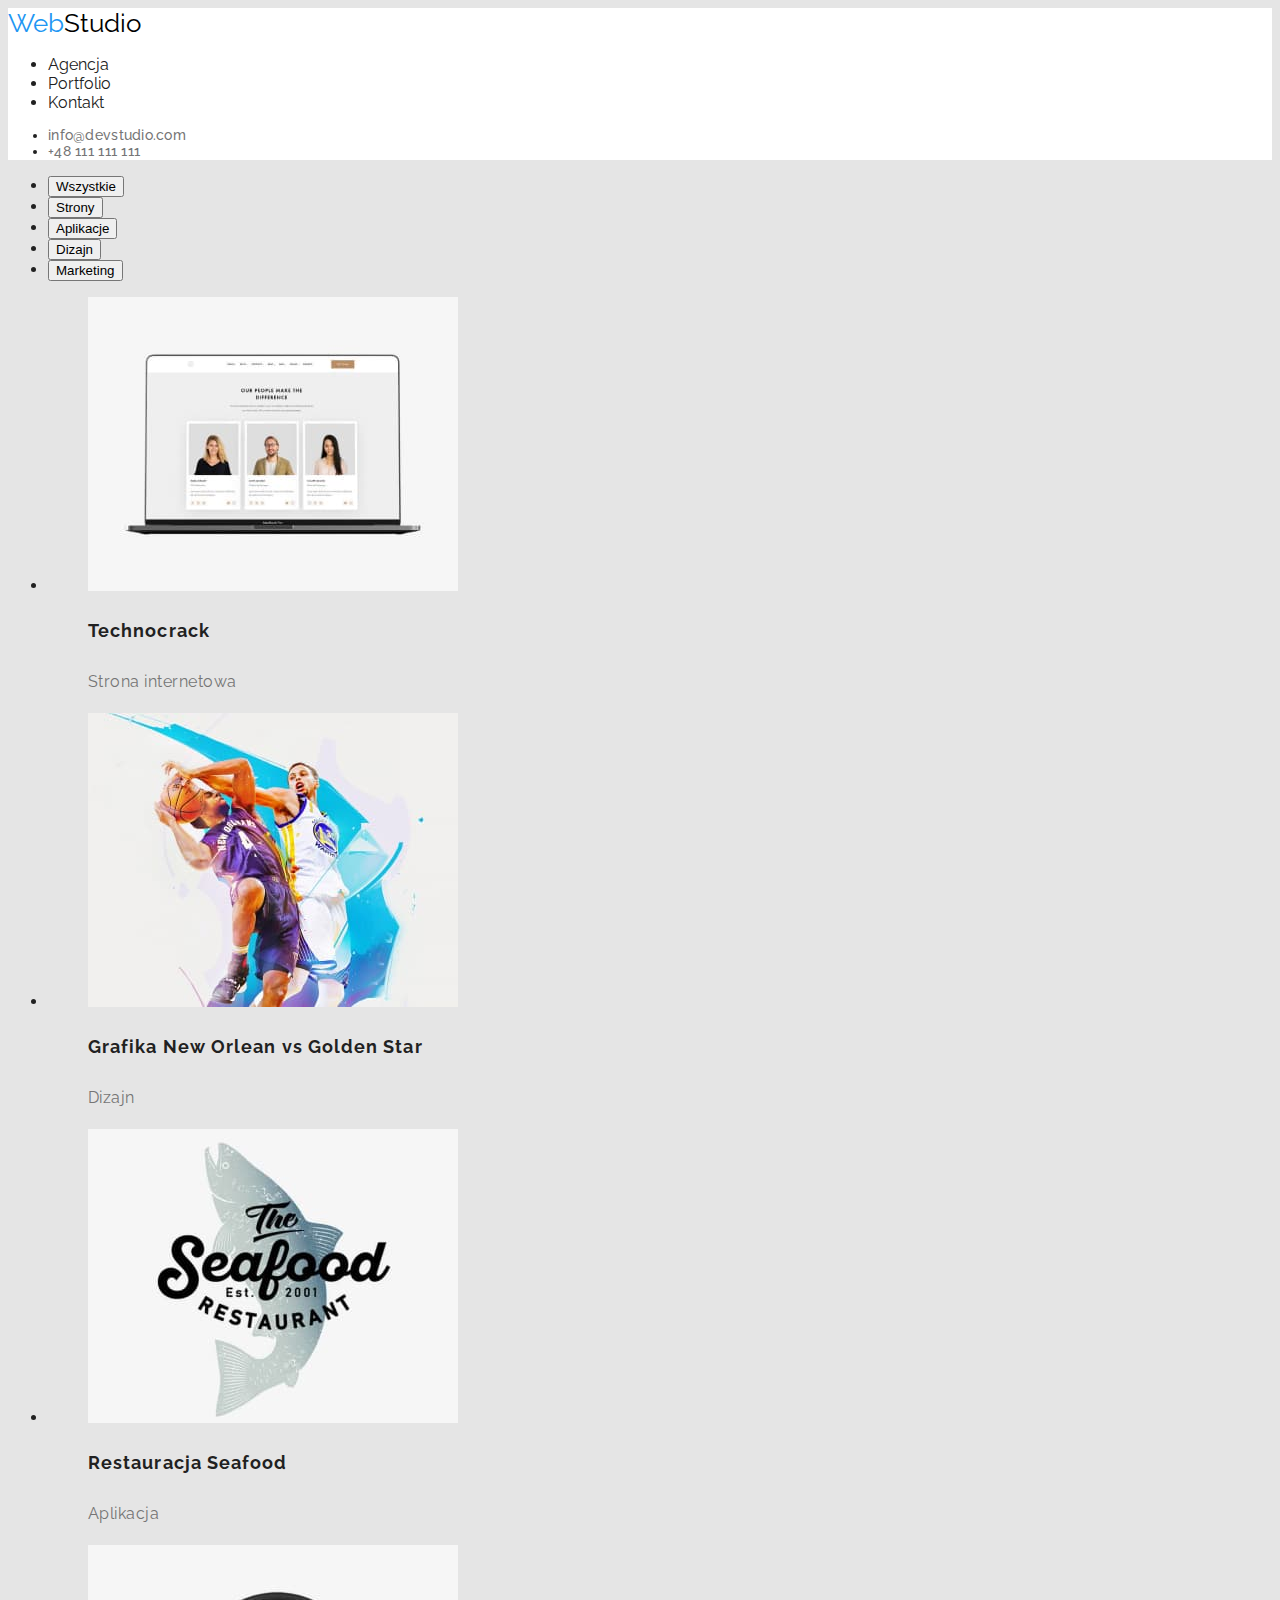
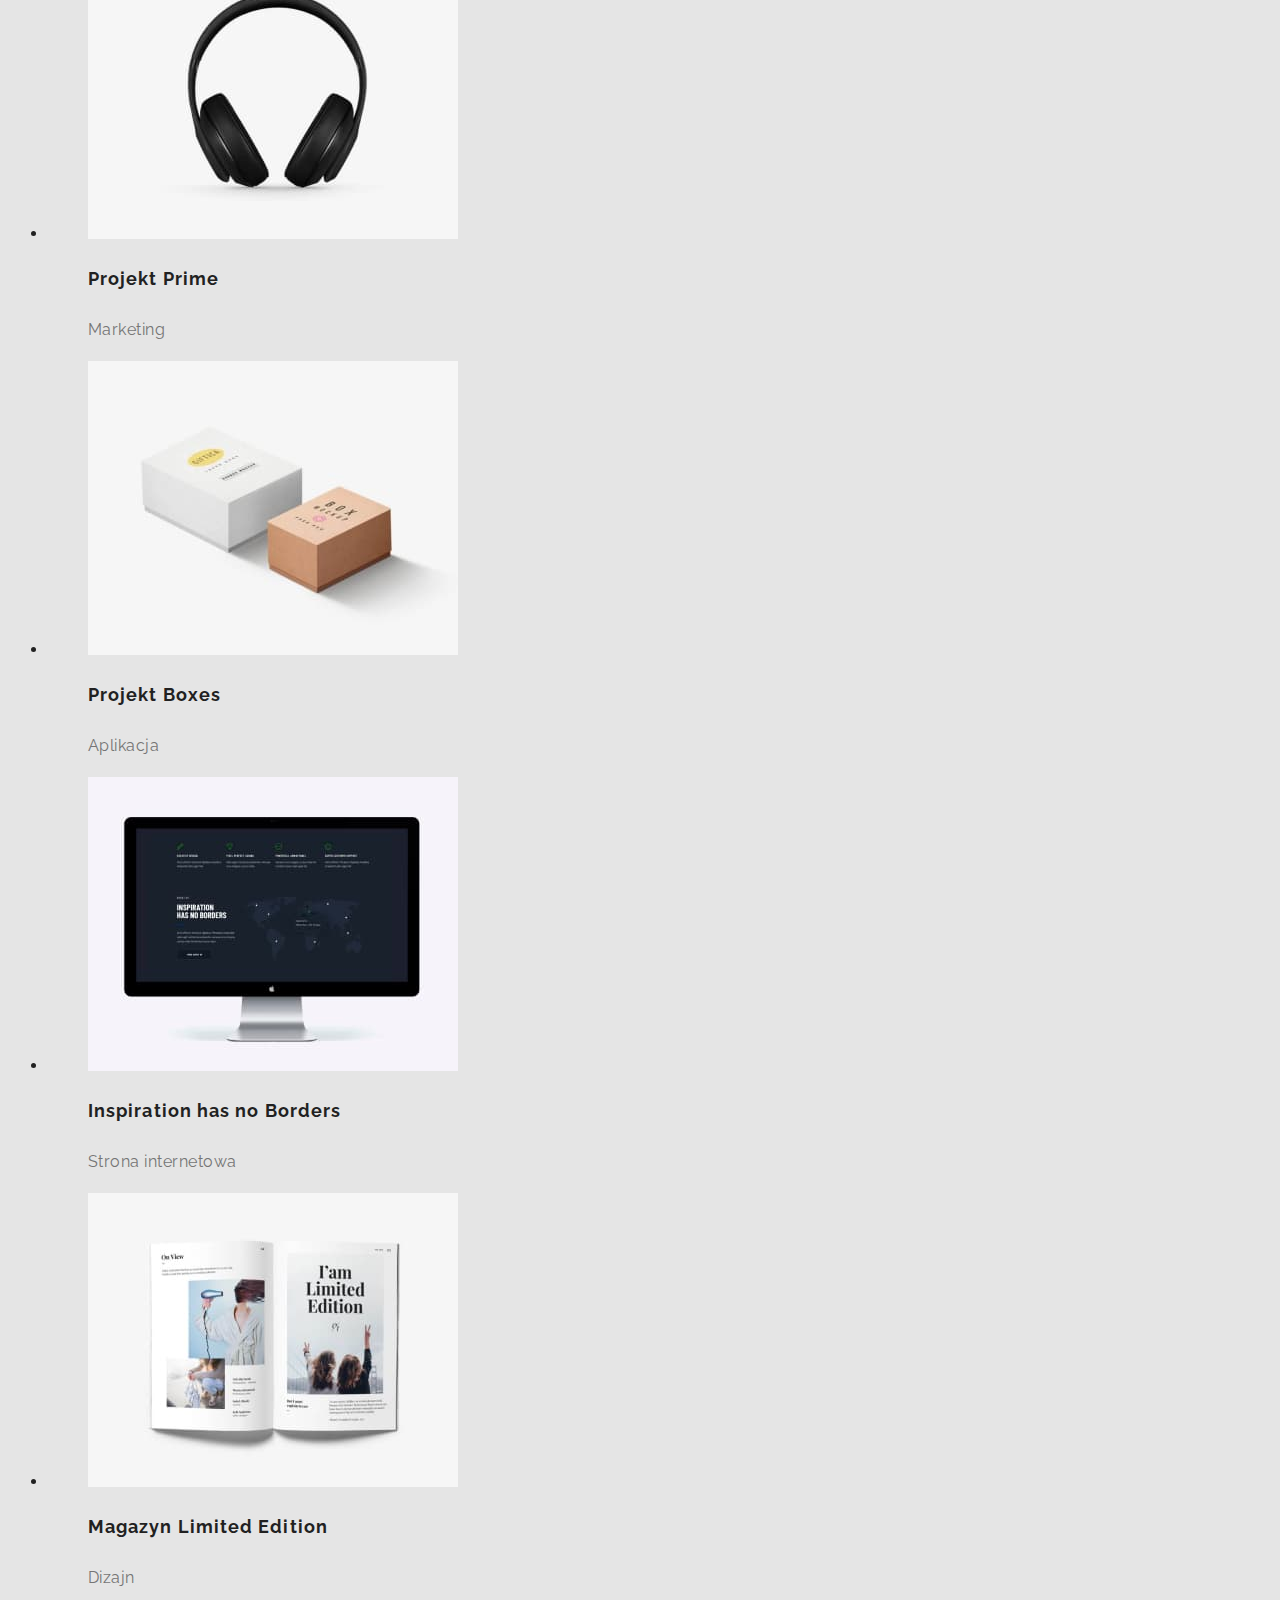
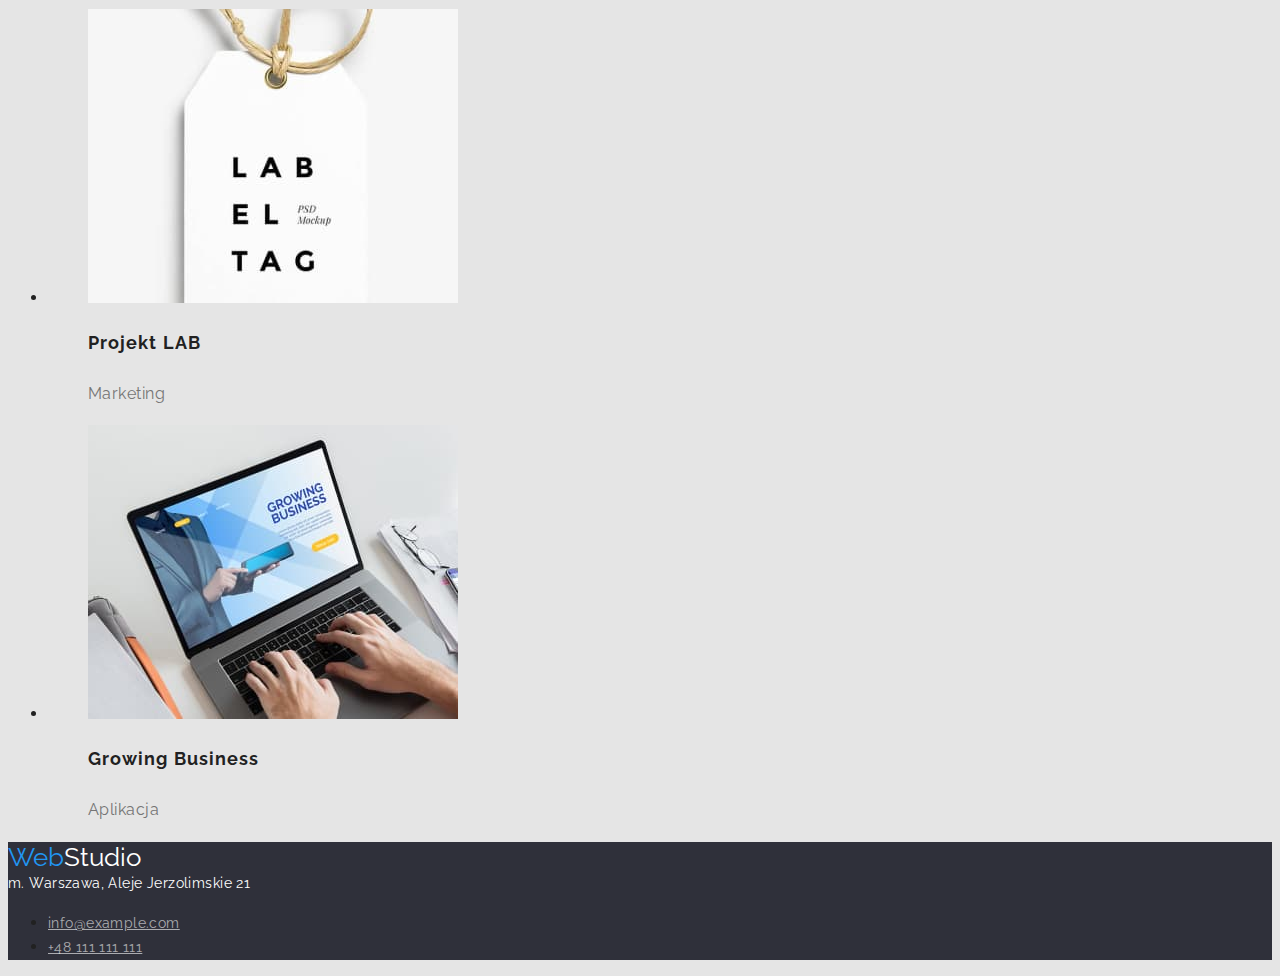
==== portfolio.html @ 7bfa3304 "goit-markup-hw-02" ====
<!DOCTYPE html>
<html lang="pl-PL">
  <head>
    <meta charset="UTF-8" />
    <meta http-equiv="X-UA-Compatible" content="IE=edge" />
    <meta name="viewport" content="width=device-width, initial-scale=1.0" />
    <link rel="stylesheet" href="./css/style.css" />

    <link rel="preconnect" href="https://fonts.googleapis.com" />
    <link rel="preconnect" href="https://fonts.gstatic.com" crossorigin />
    <link
      href="https://fonts.googleapis.com/css2?family=Raleway:wght@700&family=Roboto:wght@400;500;700;900&display=swap"
      rel="stylesheet"
    />

    <title>Studio</title>
  </head>
  <body>
    <header class="top-row">
      <a class="logo" href="index.html"><span>Web</span>Studio</a>
      <nav>
        <ul>
          <li>
            <a class="link" href="./index.html">Agencja</a>
          </li>
          <li>
            <a class="link" href="./portfolio.html">Portfolio</a>
          </li>
          <li>
            <a class="link" href="">Kontakt</a>
          </li>
        </ul>
      </nav>
      <ul class="top-contacts">
        <li>
          <a class="link-contact" href="mailto:info@devstudio.com"
            >info@devstudio.com</a
          >
        </li>
        <li>
          <a class="link-contact" href="tel:+48111111111">+48 111 111 111</a>
        </li>
      </ul>
    </header>
    <main>
      <div>
        <ul class="filters">
          <li><button class="btn" type="button">Wszystkie</button></li>
          <li><button class="btn" type="button">Strony</button></li>
          <li><button class="btn" type="button">Aplikacje</button></li>
          <li><button class="btn" type="button">Dizajn</button></li>
          <li><button class="btn" type="button">Marketing</button></li>
        </ul>
      </div>
      <div>
        <ul class="projects">
          <li>
            <figure>
              <img
                src="./images/img-1p.jpg"
                alt="laptop"
                width="370"
                height="294"
              />
              <figcaption>
                <p class="picture-title">Technocrack</p>
                <p class="picture-caption">Strona internetowa</p>
              </figcaption>
            </figure>
          </li>

          <li>
            <figure>
              <img
                src="./images/img-2p.jpg"
                alt="Players New Orlean vs Golden Star"
                width="370"
                height="294"
              />
              <figcaption>
                <p class="picture-title">Grafika New Orlean vs Golden Star</p>
                <p class="picture-caption">Dizajn</p>
              </figcaption>
            </figure>
          </li>
          <li>
            <figure>
              <img
                src="./images/img-3p.jpg"
                alt="Seafood restaurant logo"
                width="370"
                height="294"
              />
              <figcaption>
                <p class="picture-title">Restauracja Seafood</p>
                <p class="picture-caption">Aplikacja</p>
              </figcaption>
            </figure>
          </li>
          <li>
            <figure>
              <img
                src="./images/img-4p.jpg"
                alt="Project Prime"
                width="370"
                height="294"
              />
              <figcaption>
                <p class="picture-title">Projekt Prime</p>
                <p class="picture-caption">Marketing</p>
              </figcaption>
            </figure>
          </li>
          <li>
            <figure>
              <img
                src="./images/img-5p.jpg"
                alt="graphic with two boxes"
                width="370"
                height="294"
              />
              <figcaption>
                <p class="picture-title">Projekt Boxes</p>
                <p class="picture-caption">Aplikacja</p>
              </figcaption>
            </figure>
          </li>
          <li>
            <figure>
              <img
                src="./images/img-6p.jpg"
                alt="laptop"
                width="370"
                height="294"
              />
              <figcaption>
                <p class="picture-title">Inspiration has no Borders</p>
                <p class="picture-caption">Strona internetowa</p>
              </figcaption>
            </figure>
          </li>
          <li>
            <figure>
              <img
                src="./images/img-7p.jpg"
                alt="Magazine Limited Edition"
                width="370"
                height="294"
              />
              <figcaption>
                <p class="picture-title">Magazyn Limited Edition</p>
                <p class="picture-caption">Dizajn</p>
              </figcaption>
            </figure>
          </li>
          <li>
            <figure>
              <img
                src="./images/img-8p.jpg"
                alt="Projekt LAB"
                width="370"
                height="294"
              />
              <figcaption>
                <p class="picture-title">Projekt LAB</p>
                <p class="picture-caption">Marketing</p>
              </figcaption>
            </figure>
          </li>
          <li>
            <figure>
              <img
                src="./images/img-9p.jpg"
                alt="Growing Business"
                width="370"
                height="294"
              />
              <figcaption>
                <p class="picture-title">Growing Business</p>
                <p class="picture-caption">Aplikacja</p>
              </figcaption>
            </figure>
          </li>
        </ul>
      </div>
    </main>
    <footer class="bottom-row">
      <a class="logo-bottom" href="index.html"><span>Web</span>Studio</a>
      <address class="location">m. Warszawa, Aleje Jerzolimskie 21</address>
      <ul class="bottom-contacts">
        <li>
          <a class="link-location" href="mailto:info@devstudio.com"
            >info@example.com</a
          >
        </li>
        <li>
          <a class="link-location" href="tel:+48111111111">+48 111 111 111</a>
        </li>
      </ul>
    </footer>
  </body>
</html>
---- css/style.css ----
body {
  color: #212121;
  background-color: #e5e5e5;
  font-family: "Roboto", sans-serif;
  font-family: "Raleway", sans-serif;
}

/* header part (+logo-bottom) */
.top-row {
  background-color: #ffffff;
}
.logo,
.logo-bottom {
  font-family: Raleway;
  font-style: Bold;
  font-size: 26px;
  line-height: 1.19;
  color: #000000;
  text-decoration: none;
}
.logo-bottom {
  color: #ffffff;
}
span {
  color: #2196f3;
}
.menu {
  font-style: Medium;
  font-size: 14px;
  line-height: 1.14;
  text-decoration: none;
}
.link {
  text-decoration: none;
  color: #212121;
}

.top-contacts {
  font-style: normal;
  font-weight: 500;
  font-size: 14px;
  line-height: 1.14;
  letter-spacing: 0.02em;
}
.link:hover,
.link-contact:hover,
.link-location:hover {
  color: #2196f3;
}
.link-contact {
  font-style: normal;
  font-weight: 500;
  font-size: 14px;
  line-height: 1.14;
  letter-spacing: 0.02em;
  text-decoration: none;
  color: #757575;
}
/* ------------------------------- */

/* main part */
.banner {
  background-color: #2f303a;
  font-style: normal;
  font-weight: 900;
  font-size: 44px;
  line-height: 1.36;
  text-align: center;
  letter-spacing: 00.06em;
  text-transform: uppercase;
  color: #ffffff;
}
.button {
  font-family: "Roboto";
  font-style: normal;
  font-weight: 700;
  font-size: 16px;
  line-height: 1.87;
  display: flex;
  align-items: center;
  text-align: center;
  letter-spacing: 0.06em;
  color: #212121;
  box-shadow: 0px 4px 4px rgba(0, 0, 0, 0.15);
  border-radius: 4px;
  background-color: #f5f4fa;
}
.button:hover,
.btn:hover {
  background-color: #2196f3;
  cursor: pointer;
}

.assets-title {
  font-style: bold;
  font-size: 14px;
  line-height: 1.14;
}

.assets-text {
  font-style: regular;
  font-size: 14px;
  line-height: 1.71;
  color: #757575;
}
.activities {
  font-size: normal;
  font-weight: 700;
  font-size: 36px;
  line-height: 1.17;
  text-align: center;
  letter-spacing: 0.03em;
  color: #212121;
}
.team {
  font-size: normal;
  font-weight: 700;
  font-size: 36px;
  line-height: 1.17;
  text-align: center;
  letter-spacing: 0.03em;
  color: #212121;
}

.person-name {
  font-size: normal;
  font-weight: 500;
  font-size: 16px;
  line-height: 1.19;
  color: #212121;
}
.person-position {
  font-size: normal;
  font-weight: 400;
  font-size: 16px;
  line-height: 1.19;
  color: #757575;
}

.picture-title {
  font-size: normal;
  font-weight: 700;
  font-size: 18px;
  line-height: 2;
  letter-spacing: 0.06em;
  color: #212121;
}

.picture-caption {
  font-size: normal;
  font-weight: 400;
  font-size: 16px;
  line-height: 1.88;
  letter-spacing: 0.03em;
  color: #757575;
}

/* ------------------------------- */
/* footer part*/

.bottom-row {
  background-color: #2f303a;
}

.location {
  font-style: normal;
  font-weight: 400;
  font-size: 14px;
  line-height: 1.71;
  letter-spacing: 0.03em;
  color: #ffffff;
}
.link-location {
  font-style: normal;
  font-weight: 400;
  font-size: 14px;
  line-height: 1.71;
  letter-spacing: 0.03em;
  color: rgba(255, 255, 255, 0.6);
}
/* ------------------------------- */
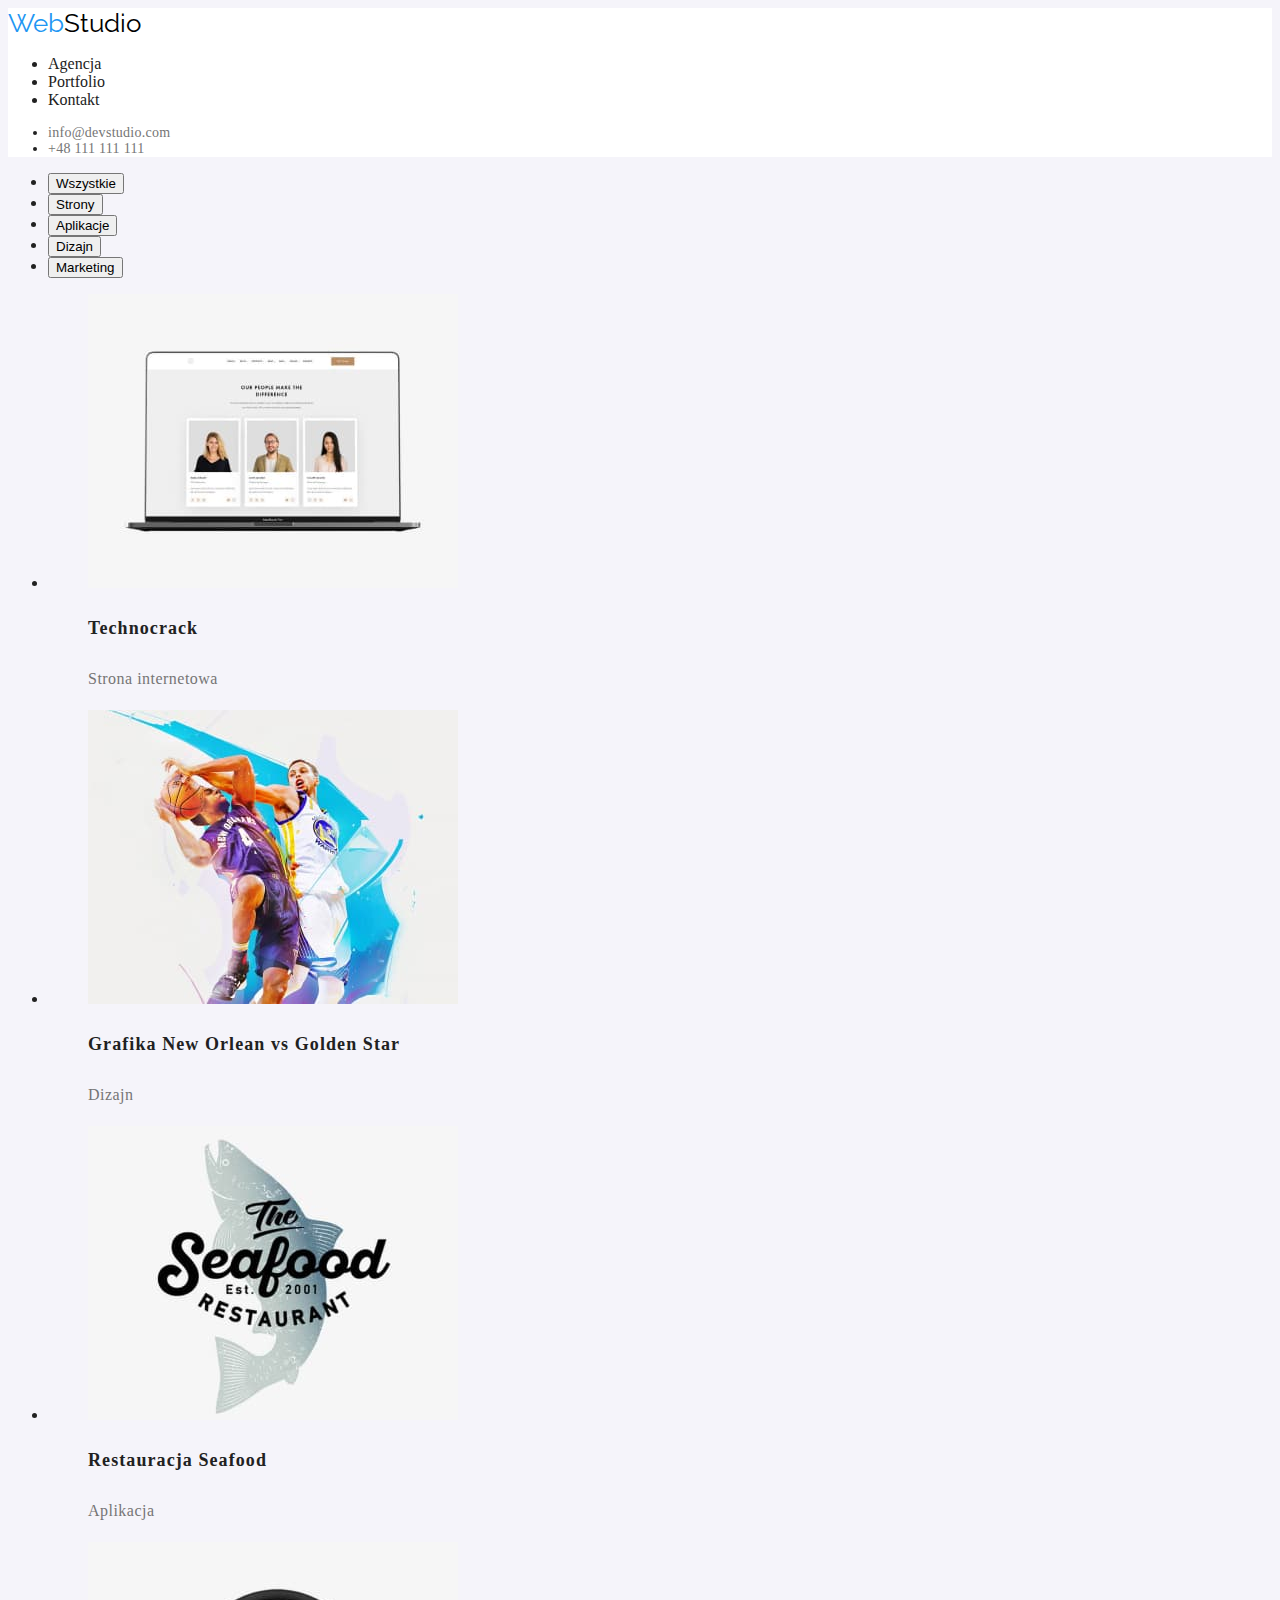
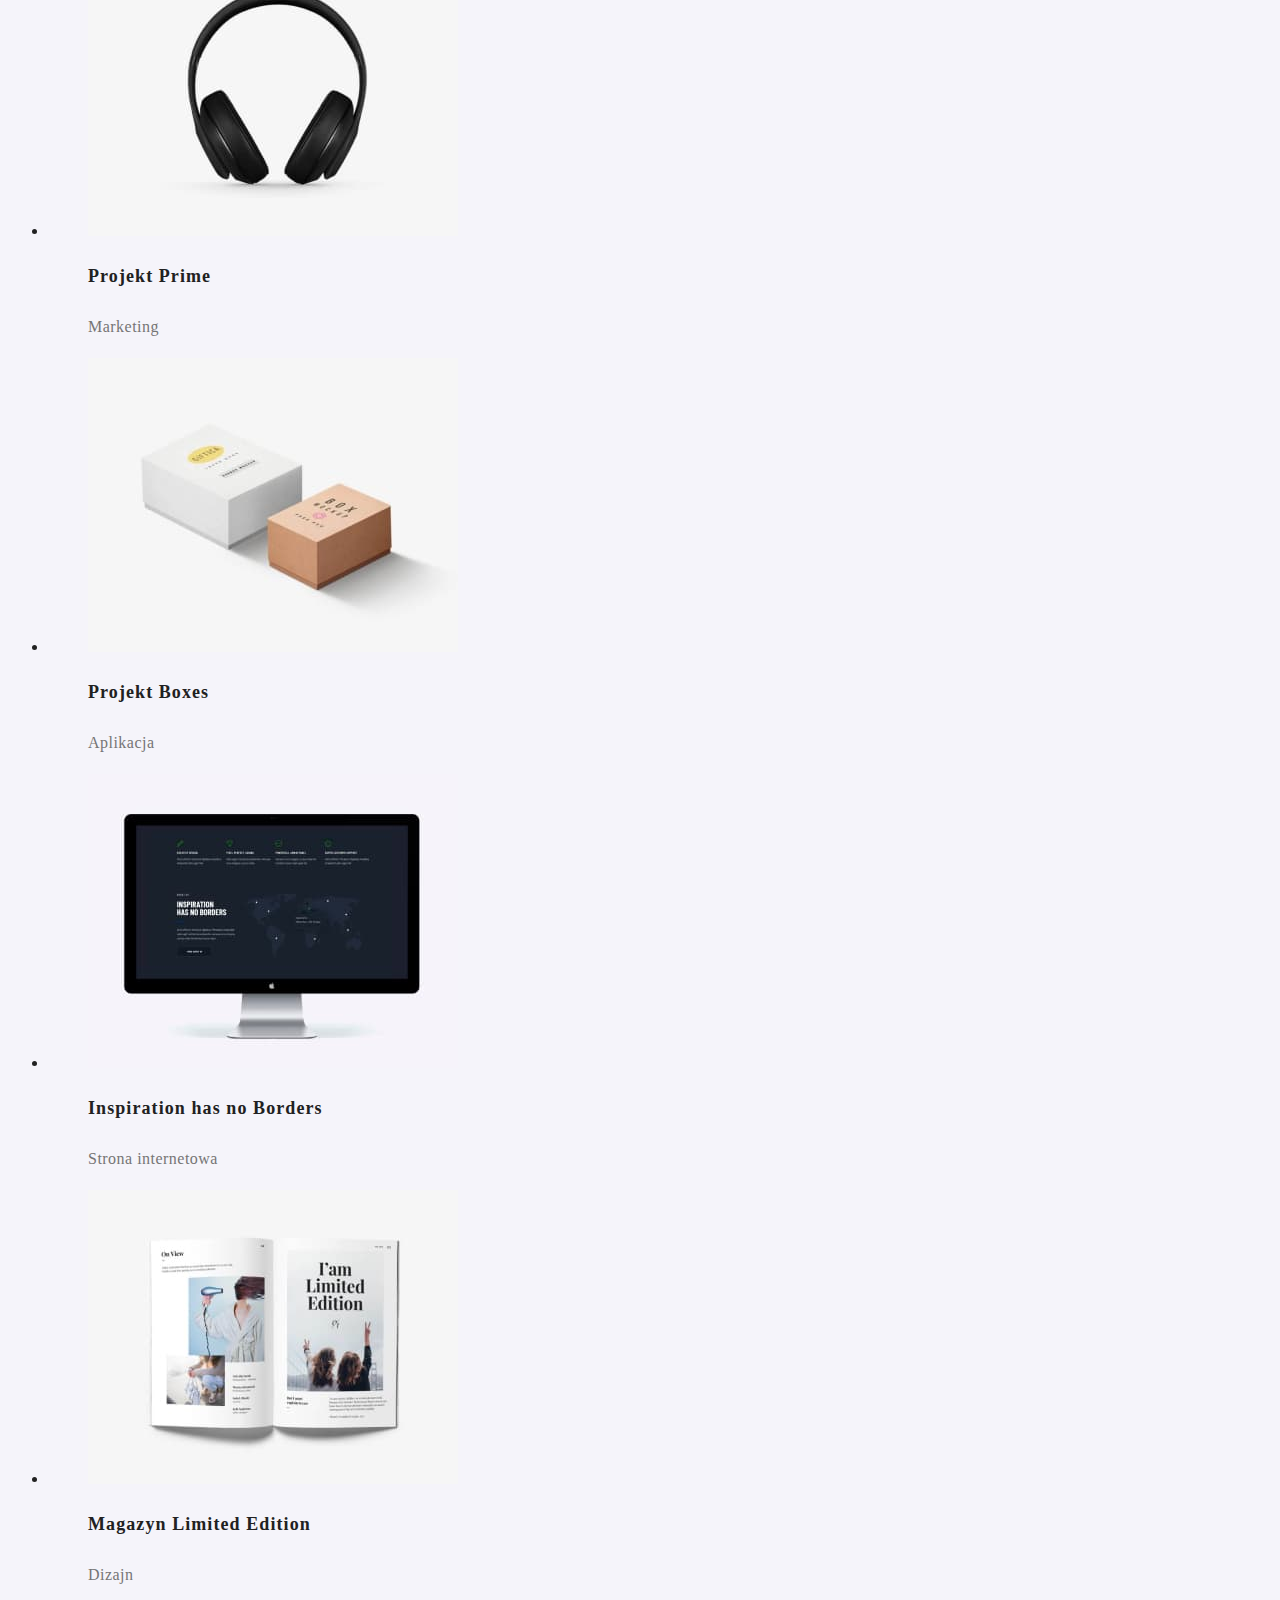
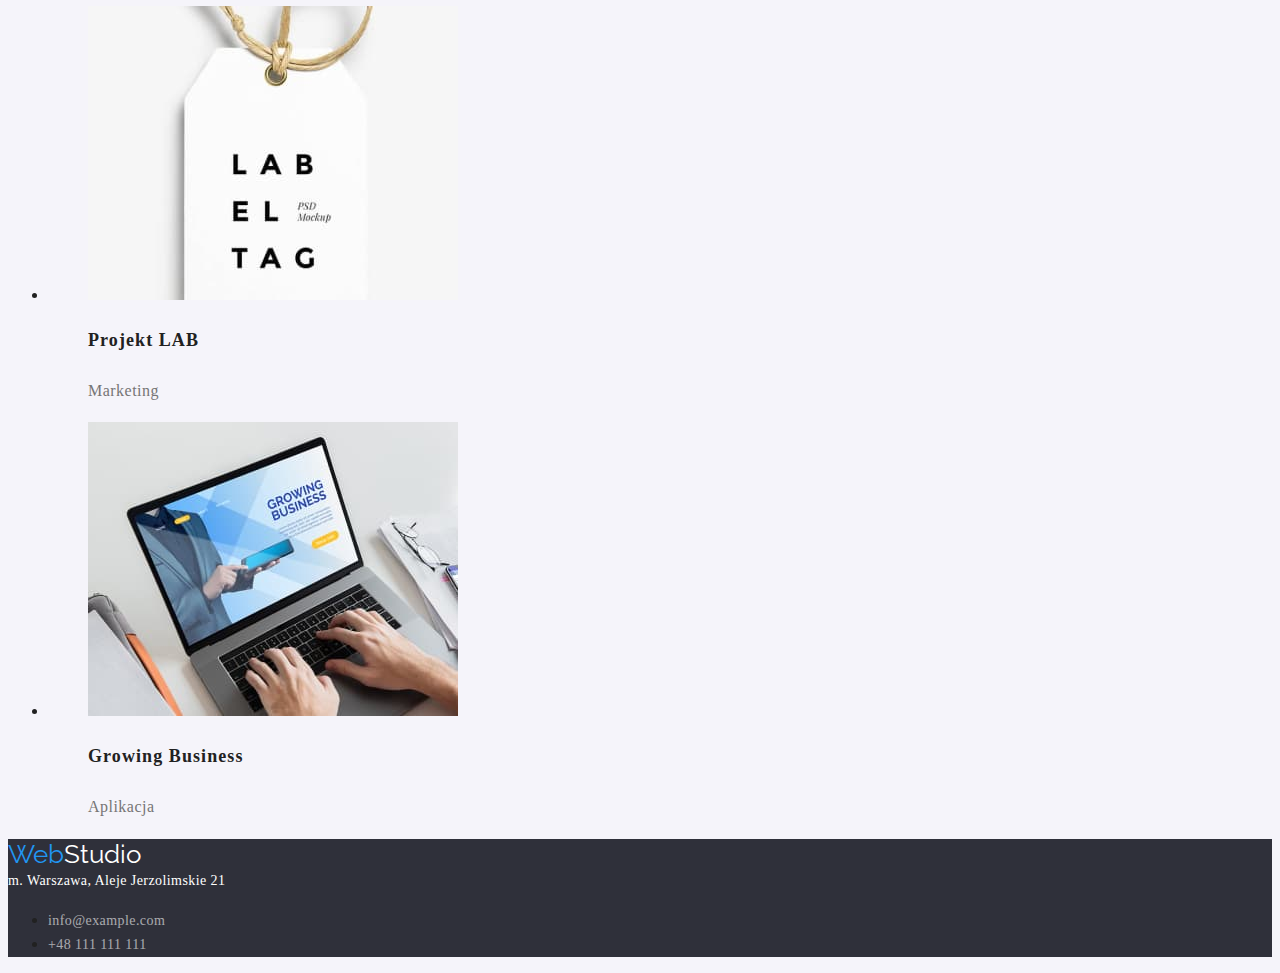
==== commit 881b56e7: "goit-markup-hw-02" ====
--- a/portfolio.html
+++ b/portfolio.html
@@ -43,7 +43,7 @@
       </ul>
     </header>
     <main>
-      <div>
+      <section>
         <ul class="filters">
           <li><button class="btn" type="button">Wszystkie</button></li>
           <li><button class="btn" type="button">Strony</button></li>
@@ -51,8 +51,8 @@
           <li><button class="btn" type="button">Dizajn</button></li>
           <li><button class="btn" type="button">Marketing</button></li>
         </ul>
-      </div>
-      <div>
+      </section>
+      <section>
         <ul class="projects">
           <li>
             <figure>
@@ -182,7 +182,7 @@
             </figure>
           </li>
         </ul>
-      </div>
+      </section>
     </main>
     <footer class="bottom-row">
       <a class="logo-bottom" href="index.html"><span>Web</span>Studio</a>
--- a/css/style.css
+++ b/css/style.css
@@ -1,13 +1,22 @@
+:root {
+  --color-logo: rgb(33, 150, 243);
+  --color-main: rgb(33, 33, 33);
+  --color-black: rgb(0, 0, 0);
+  --color-contact: rgb(117, 117, 117);
+  --color-white: rgb(255, 255, 255);
+  --color-bg-main: rgb(47, 48, 58);
+  --color-bg-section: rgb(245, 244, 250);
+}
+
 body {
-  color: #212121;
-  background-color: #e5e5e5;
-  font-family: "Roboto", sans-serif;
-  font-family: "Raleway", sans-serif;
+  color: var(--color-main);
+  background-color: var(--color-bg-section);
+  font-family: "Roboto", "Raleway" sans-serif;
 }
 
 /* header part (+logo-bottom) */
 .top-row {
-  background-color: #ffffff;
+  background-color: var(--color-white);
 }
 .logo,
 .logo-bottom {
@@ -15,14 +24,14 @@
   font-style: Bold;
   font-size: 26px;
   line-height: 1.19;
-  color: #000000;
+  color: var(--color-black);
   text-decoration: none;
 }
 .logo-bottom {
-  color: #ffffff;
+  color: var(--color-white);
 }
 span {
-  color: #2196f3;
+  color: var(--color-logo);
 }
 .menu {
   font-style: Medium;
@@ -32,7 +41,7 @@
 }
 .link {
   text-decoration: none;
-  color: #212121;
+  color: var(--color-main);
 }
 
 .top-contacts {
@@ -43,9 +52,11 @@
   letter-spacing: 0.02em;
 }
 .link:hover,
+link:focus,
 .link-contact:hover,
-.link-location:hover {
-  color: #2196f3;
+.link-contact:focus .link-location:hover,
+.link-location:focus {
+  color: var(--color-logo);
 }
 .link-contact {
   font-style: normal;
@@ -54,13 +65,15 @@
   line-height: 1.14;
   letter-spacing: 0.02em;
   text-decoration: none;
-  color: #757575;
+  color: var(--color-contact);
 }
 /* ------------------------------- */
 
 /* main part */
 .banner {
-  background-color: #2f303a;
+  background-color: var(--color-bg-main);
+}
+.banner h1 {
   font-style: normal;
   font-weight: 900;
   font-size: 44px;
@@ -68,7 +81,7 @@
   text-align: center;
   letter-spacing: 00.06em;
   text-transform: uppercase;
-  color: #ffffff;
+  color: var(--color-white);
 }
 .button {
   font-family: "Roboto";
@@ -80,15 +93,18 @@
   align-items: center;
   text-align: center;
   letter-spacing: 0.06em;
-  color: #212121;
+  color: var(--color-main);
   box-shadow: 0px 4px 4px rgba(0, 0, 0, 0.15);
   border-radius: 4px;
-  background-color: #f5f4fa;
+  background-color: var(--color-logo);
+  color: var(--color-white);
 }
 .button:hover,
-.btn:hover {
-  background-color: #2196f3;
+.button:focus .btn:hover,
+.button:focus {
+  background-color: var(--color-logo);
   cursor: pointer;
+  background-color: var(--color-logo);
 }
 
 .assets-title {
@@ -101,7 +117,7 @@
   font-style: regular;
   font-size: 14px;
   line-height: 1.71;
-  color: #757575;
+  color: var(--color-contact);
 }
 .activities {
   font-size: normal;
@@ -110,7 +126,7 @@
   line-height: 1.17;
   text-align: center;
   letter-spacing: 0.03em;
-  color: #212121;
+  color: var(--color-main);
 }
 .team {
   font-size: normal;
@@ -119,22 +135,25 @@
   line-height: 1.17;
   text-align: center;
   letter-spacing: 0.03em;
-  color: #212121;
-}
-
+  color: var(--color-main);
+}
+
+.filters {
+  font-family: "Roboto";
+}
 .person-name {
   font-size: normal;
   font-weight: 500;
   font-size: 16px;
   line-height: 1.19;
-  color: #212121;
+  color: var(--color-main);
 }
 .person-position {
   font-size: normal;
   font-weight: 400;
   font-size: 16px;
   line-height: 1.19;
-  color: #757575;
+  color: var(--color-contact);
 }
 
 .picture-title {
@@ -143,7 +162,7 @@
   font-size: 18px;
   line-height: 2;
   letter-spacing: 0.06em;
-  color: #212121;
+  color: var(--color-main);
 }
 
 .picture-caption {
@@ -152,14 +171,14 @@
   font-size: 16px;
   line-height: 1.88;
   letter-spacing: 0.03em;
-  color: #757575;
+  color: var(--color-contact);
 }
 
 /* ------------------------------- */
 /* footer part*/
 
 .bottom-row {
-  background-color: #2f303a;
+  background-color: var(--color-bg-main);
 }
 
 .location {
@@ -168,13 +187,14 @@
   font-size: 14px;
   line-height: 1.71;
   letter-spacing: 0.03em;
-  color: #ffffff;
+  color: var(--color-white);
 }
 .link-location {
   font-style: normal;
   font-weight: 400;
   font-size: 14px;
   line-height: 1.71;
+  text-decoration: none;
   letter-spacing: 0.03em;
   color: rgba(255, 255, 255, 0.6);
 }
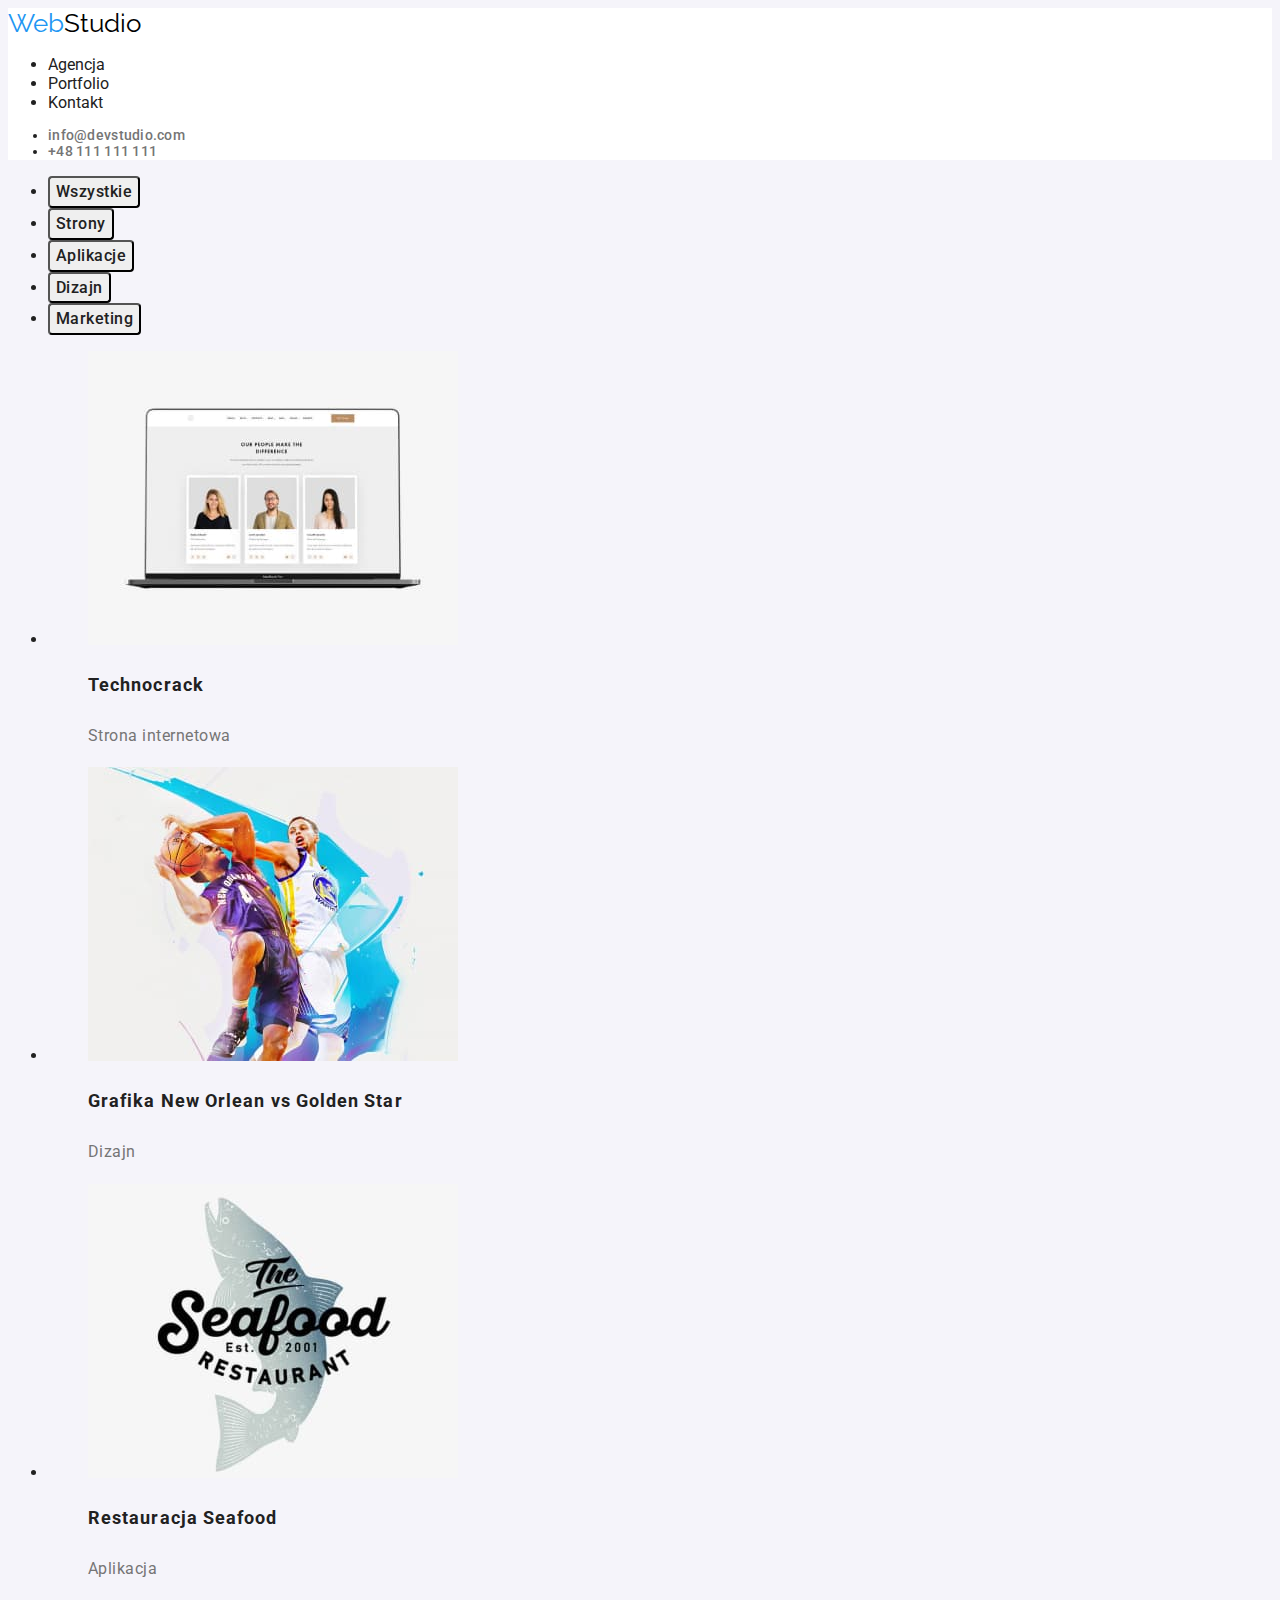
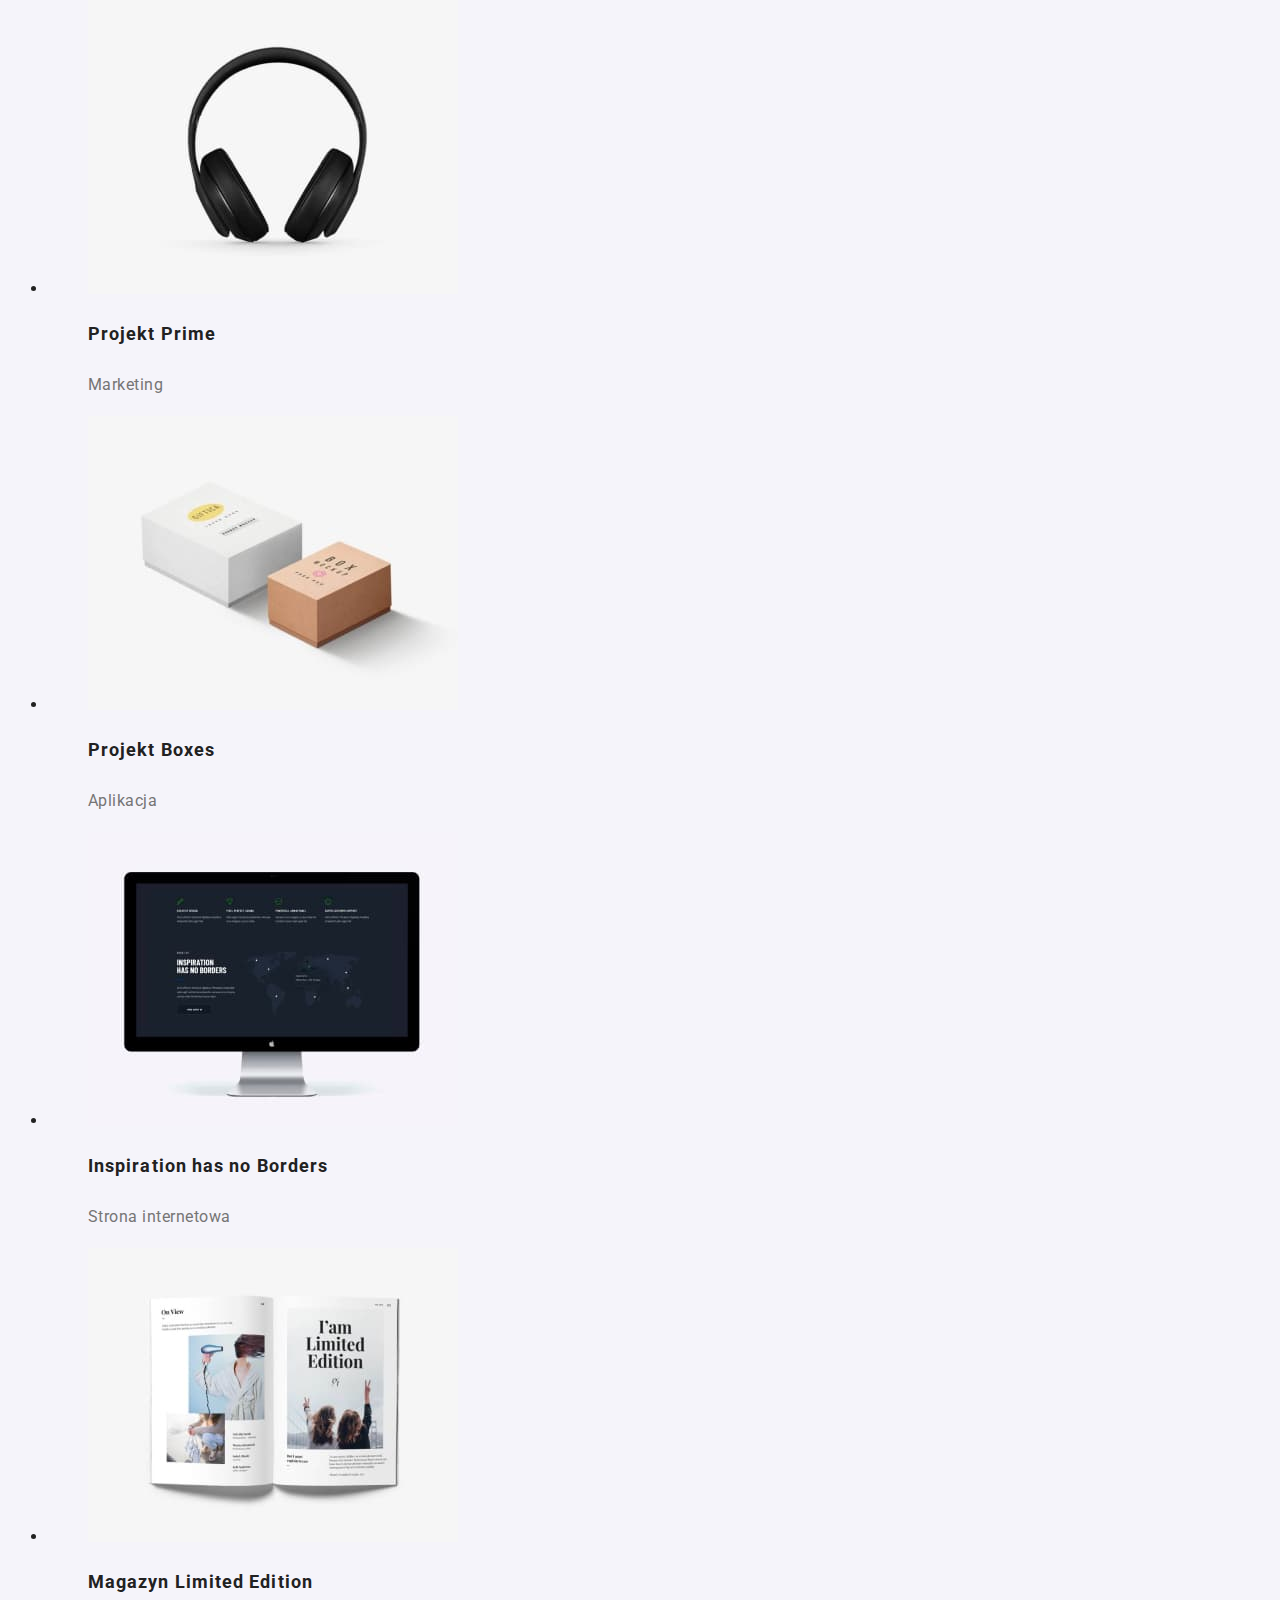
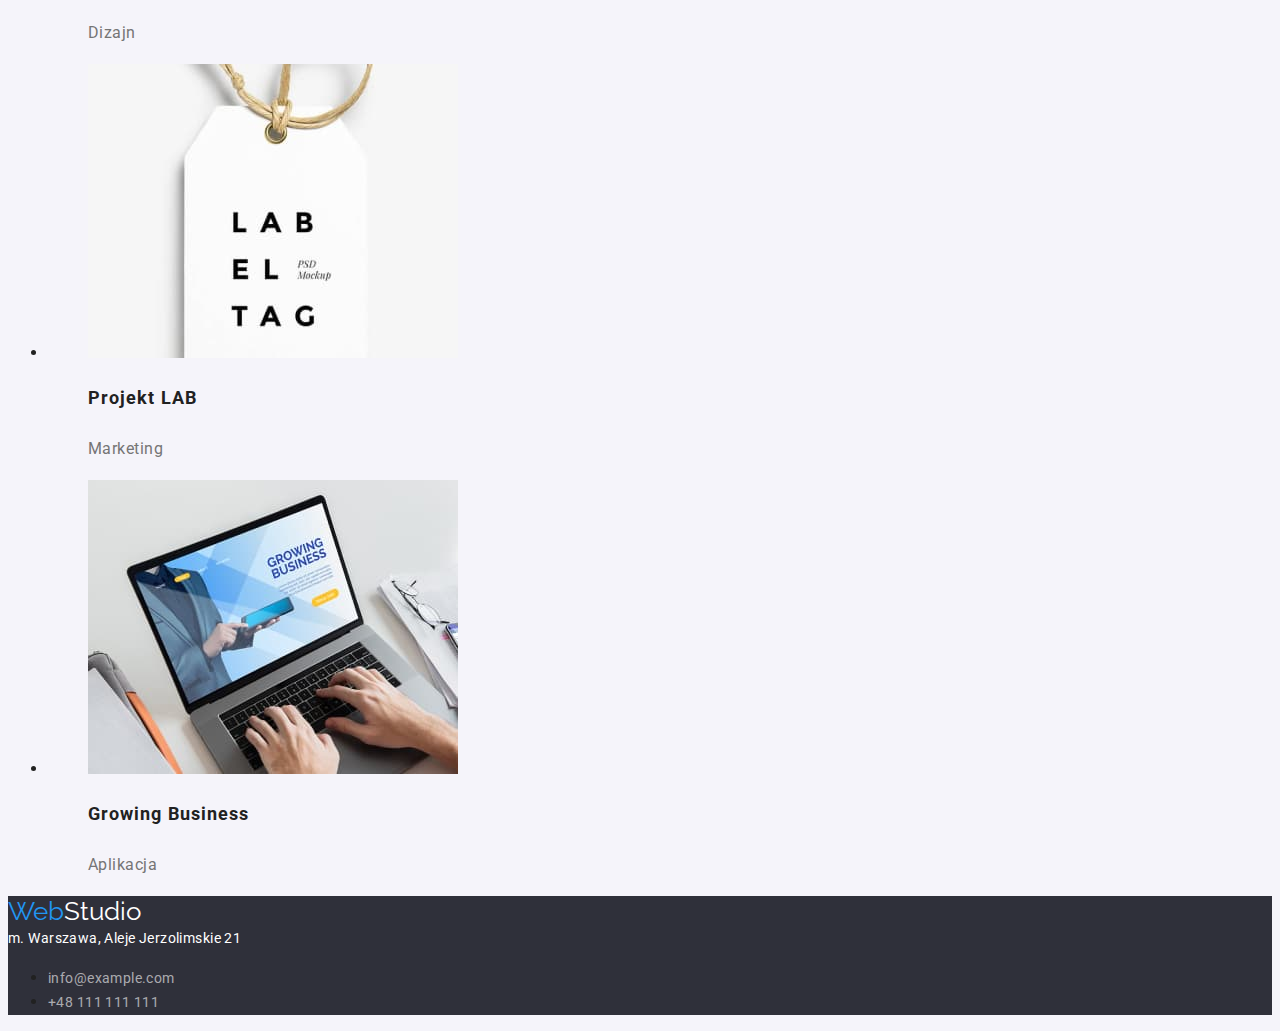
==== commit 1a245070: "goit-markup-hw-02" ====
--- a/portfolio.html
+++ b/portfolio.html
@@ -17,7 +17,7 @@
   </head>
   <body>
     <header class="top-row">
-      <a class="logo" href="index.html"><span>Web</span>Studio</a>
+      <a class="logo" href="index.html"><span class="web">Web</span>Studio</a>
       <nav>
         <ul>
           <li>
@@ -185,7 +185,9 @@
       </section>
     </main>
     <footer class="bottom-row">
-      <a class="logo-bottom" href="index.html"><span>Web</span>Studio</a>
+      <a class="logo-bottom" href="index.html"
+        ><span class="web">Web</span>Studio</a
+      >
       <address class="location">m. Warszawa, Aleje Jerzolimskie 21</address>
       <ul class="bottom-contacts">
         <li>
--- a/css/style.css
+++ b/css/style.css
@@ -11,7 +11,7 @@
 body {
   color: var(--color-main);
   background-color: var(--color-bg-section);
-  font-family: "Roboto", "Raleway" sans-serif;
+  font-family: "Roboto", "Raleway", sans-serif;
 }
 
 /* header part (+logo-bottom) */
@@ -30,7 +30,7 @@
 .logo-bottom {
   color: var(--color-white);
 }
-span {
+span.web {
   color: var(--color-logo);
 }
 .menu {
@@ -51,22 +51,32 @@
   line-height: 1.14;
   letter-spacing: 0.02em;
 }
+
 .link:hover,
-link:focus,
+.link:focus {
+  color: var(--color-logo);
+}
+
+.link-location:hover,
+.link-location:focus {
+  color: var(--color-logo);
+}
+
+.link-contact {
+  font-style: normal;
+  font-weight: 500;
+  font-size: 14px;
+  line-height: 1.14;
+  letter-spacing: 0.02em;
+  text-decoration: none;
+  color: var(--color-contact);
+}
+
 .link-contact:hover,
-.link-contact:focus .link-location:hover,
-.link-location:focus {
-  color: var(--color-logo);
-}
-.link-contact {
-  font-style: normal;
-  font-weight: 500;
-  font-size: 14px;
-  line-height: 1.14;
-  letter-spacing: 0.02em;
-  text-decoration: none;
-  color: var(--color-contact);
-}
+.link-contact:focus {
+  color: var(--color-logo);
+}
+
 /* ------------------------------- */
 
 /* main part */
@@ -100,12 +110,28 @@
   color: var(--color-white);
 }
 .button:hover,
-.button:focus .btn:hover,
 .button:focus {
   background-color: var(--color-logo);
   cursor: pointer;
   background-color: var(--color-logo);
 }
+.btn {
+  font-family: "Roboto";
+  font-style: normal;
+  font-weight: 500;
+  font-size: 16px;
+  line-height: 1.62;
+  text-align: center;
+  letter-spacing: 0.03em;
+  color: var(--color-main);
+  border-radius: 4px;
+}
+.btn:hover,
+.btn:focus {
+  background: var(--color-logo);
+  color: var(--color-white);
+  cursor: pointer;
+}
 
 .assets-title {
   font-style: bold;
